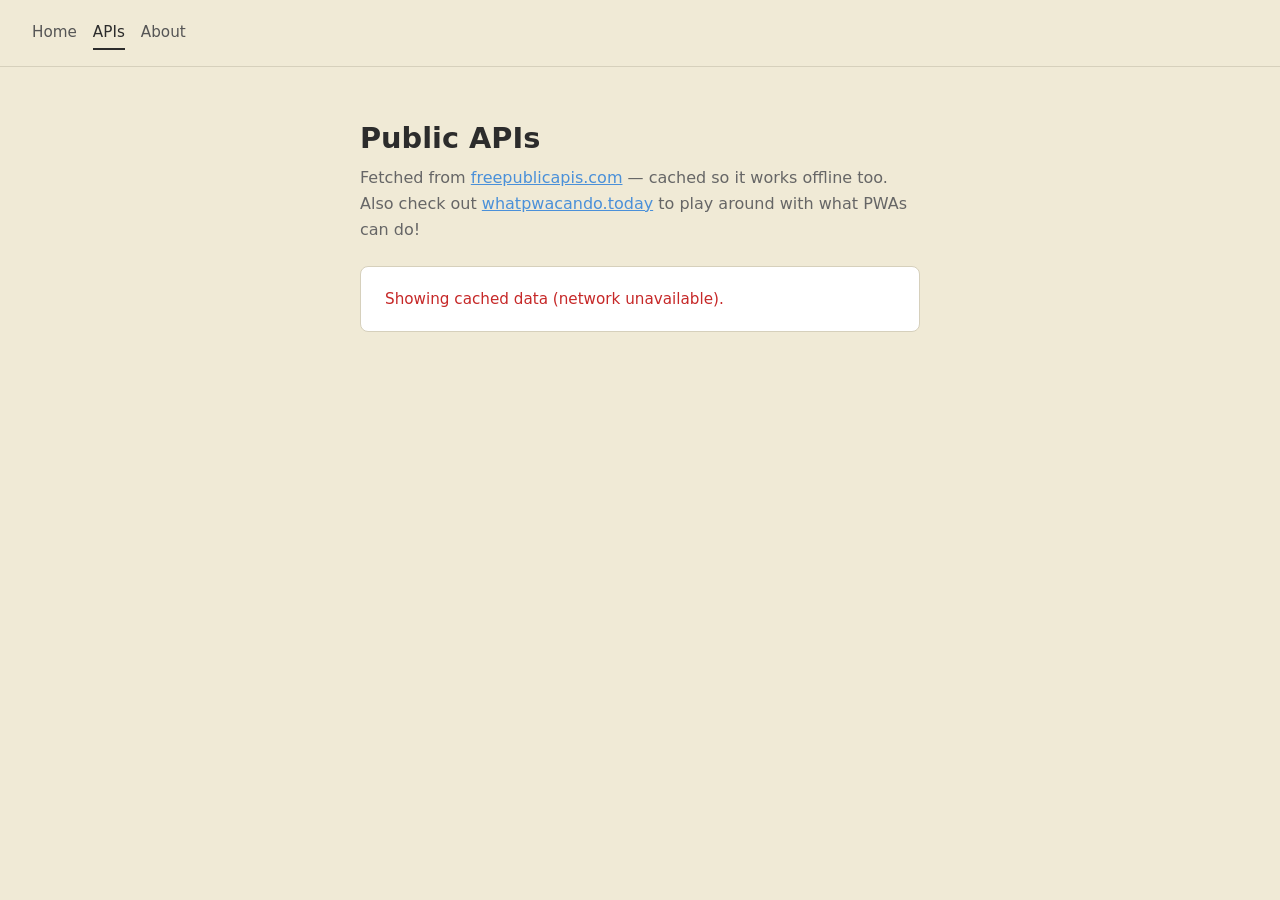
==== apis.html @ 33a72d1f "Initial commit" ====
<!doctype html>
<html lang="en">
  <head>
    <meta charset="UTF-8" />
    <meta name="viewport" content="width=device-width, initial-scale=1.0" />

    <!-- PWA: link to the web app manifest -->
    <link rel="manifest" href="manifest.json" />

    <!-- PWA: theme colour shown in the browser toolbar / OS task-switcher -->
    <meta name="theme-color" content="#4a90d9" />

    <!-- PWA: iOS-specific meta tags (Safari doesn't fully read manifest.json yet) -->
    <meta name="apple-mobile-web-app-capable" content="yes" />
    <meta
      name="apple-mobile-web-app-status-bar-style"
      content="black-translucent"
    />
    <meta name="apple-mobile-web-app-title" content="Simple PWA" />
    <link rel="apple-touch-icon" href="icons/icon-192.png" />

    <title>APIs — Simple PWA</title>
    <link rel="stylesheet" href="style.css" />
  </head>
  <body>
    <nav>
      <a href="index.html">Home</a>
      <a href="apis.html" class="active">APIs</a>
      <a href="about.html">About</a>
    </nav>

    <main>
      <h1>Public APIs</h1>
      <p>
        Fetched from
        <a href="https://freepublicapis.com" class="inline-link"
          >freepublicapis.com</a
        >
        — cached so it works offline too. Also check out
        <a href="https://whatpwacando.today" class="inline-link"
          >whatpwacando.today</a
        >
        to play around with what PWAs can do!
      </p>

      <div class="card" id="api-status-card">
        <p class="status" id="api-status">Loading APIs…</p>
        <p class="offline-note" id="offline-note" hidden>
          You are offline — showing cached data.
        </p>
      </div>

      <div id="api-list"></div>
    </main>

    <script src="app.js"></script>
    <script>
      const API_URL =
        "https://www.freepublicapis.com/api/apis?limit=10&sort=best";
      const listEl = document.getElementById("api-list");
      const apiStatusEl = document.getElementById("api-status");

      async function loadApis() {
        try {
          const res = await fetch(API_URL);
          const apis = await res.json();
          renderApis(apis);
          apiStatusEl.textContent =
            "Loaded " + apis.length + " APIs from the network.";
          apiStatusEl.classList.add("ok");
        } catch (err) {
          console.warn("Network fetch failed, trying cache…", err);
          apiStatusEl.textContent =
            "Showing cached data (network unavailable).";
          apiStatusEl.classList.add("no");
        }
      }

      function renderApis(apis) {
        listEl.innerHTML = "";
        apis.forEach((api) => {
          const card = document.createElement("div");
          card.className = "card api-card";
          card.innerHTML =
            "<h2>" +
            (api.emoji || "") +
            " " +
            escapeHtml(api.title) +
            "</h2>" +
            "<p>" +
            escapeHtml(api.description) +
            "</p>" +
            '<div class="api-meta">' +
            (api.health != null
              ? "<span>Health: " + api.health + "%</span>"
              : "") +
            (api.popularity != null
              ? "<span>Popularity: " + api.popularity + "</span>"
              : "") +
            "</div>";
          listEl.appendChild(card);
        });
      }

      function escapeHtml(str) {
        if (!str) return "";
        const div = document.createElement("div");
        div.textContent = str;
        return div.innerHTML;
      }

      loadApis();
    </script>
  </body>
</html>
---- style.css ----
* {
  margin: 0;
  padding: 0;
  box-sizing: border-box;
}

body {
  font-family: system-ui, -apple-system, sans-serif;
  min-height: 100vh;
  background: #f0ead6; /* eggshell */
  color: #2c2c2c;
  line-height: 1.6;
}

/* ── Navigation ───────────────────────────── */

nav {
  display: flex;
  gap: 1rem;
  padding: 1rem 2rem;
  border-bottom: 1px solid #d6d0bc;
}

nav a {
  text-decoration: none;
  color: #555;
  font-size: 0.95rem;
  padding: 0.25rem 0;
  border-bottom: 2px solid transparent;
  transition: color 0.2s, border-color 0.2s;
}

nav a:hover {
  color: #2c2c2c;
}

nav a.active {
  color: #2c2c2c;
  border-bottom-color: #2c2c2c;
}

/* ── Main content ─────────────────────────── */

main {
  max-width: 38rem;
  margin: 3rem auto;
  padding: 0 1.5rem;
}

h1 {
  font-size: 1.8rem;
  font-weight: 600;
  margin-bottom: 0.25rem;
}

main > p {
  color: #666;
  margin-bottom: 1.5rem;
}

h2 {
  font-size: 1rem;
  font-weight: 600;
  margin-bottom: 0.4rem;
}

/* ── Cards ────────────────────────────────── */

.card {
  background: #fff;
  border: 1px solid #d6d0bc;
  border-radius: 8px;
  padding: 1.25rem 1.5rem;
  margin-bottom: 1rem;
}

.card p,
.card ol {
  color: #555;
  font-size: 0.95rem;
}

.card ol {
  padding-left: 1.25rem;
}

.card ol li {
  margin-bottom: 0.3rem;
}

.card a {
  color: #4a90d9;
}

.card code {
  background: #f0ead6;
  padding: 0.1rem 0.35rem;
  border-radius: 3px;
  font-size: 0.9em;
}

/* ── Install button ───────────────────────── */

#install-btn {
  display: inline-block;
  padding: 0.6rem 1.4rem;
  margin-bottom: 1.5rem;
  font-size: 0.95rem;
  font-family: inherit;
  color: #fff;
  background: #2c2c2c;
  border: none;
  border-radius: 6px;
  cursor: pointer;
  transition: background 0.2s;
}

#install-btn:hover:not(:disabled) {
  background: #444;
}

#install-btn:disabled {
  background: #aaa;
  cursor: default;
  opacity: 0.7;
}

/* ── Status / offline badge ───────────────── */

.status {
  font-size: 0.9rem;
  color: #888;
}

.status.ok {
  color: #2e7d32;
}

.status.no {
  color: #c62828;
}

.offline-note {
  margin-top: 0.75rem;
  padding: 0.5rem 0.75rem;
  font-size: 0.85rem;
  background: #fff3cd;
  border: 1px solid #eed888;
  border-radius: 6px;
  color: #665d1e;
}

/* ── Inline links (outside cards) ─────────── */

.inline-link {
  color: #4a90d9;
}

/* ── API cards ────────────────────────────── */

.api-card h2 {
  font-size: 1.05rem;
  margin-bottom: 0.3rem;
}

.api-card p {
  font-size: 0.9rem;
  color: #555;
  margin-bottom: 0.6rem;
}

.api-meta {
  display: flex;
  flex-wrap: wrap;
  gap: 0.75rem;
  font-size: 0.8rem;
  color: #888;
}

.api-meta a {
  color: #4a90d9;
  text-decoration: none;
}

.api-meta a:hover {
  text-decoration: underline;
}
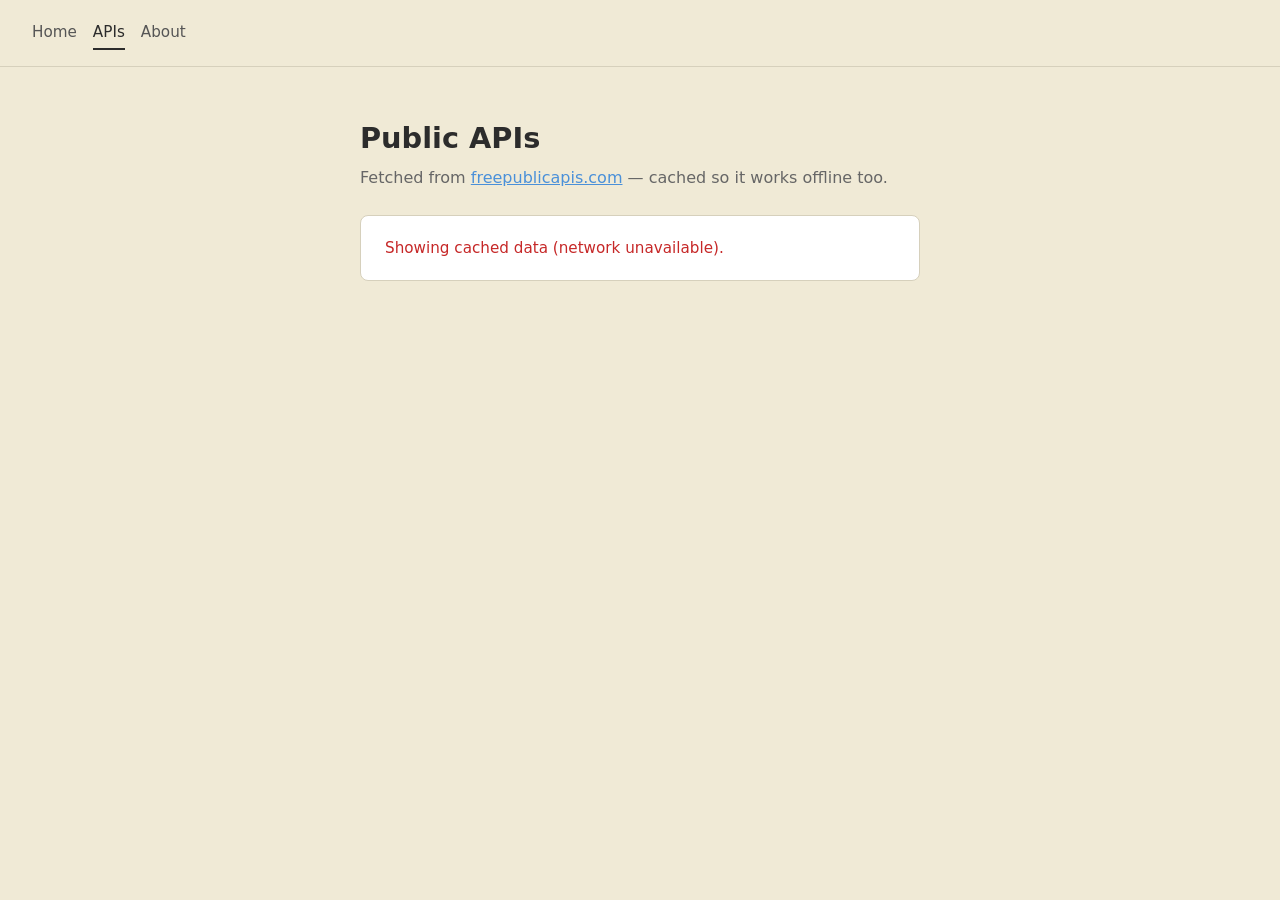
==== commit 984aefe1: "update readme" ====
--- a/apis.html
+++ b/apis.html
@@ -36,11 +36,7 @@
         <a href="https://freepublicapis.com" class="inline-link"
           >freepublicapis.com</a
         >
-        — cached so it works offline too. Also check out
-        <a href="https://whatpwacando.today" class="inline-link"
-          >whatpwacando.today</a
-        >
-        to play around with what PWAs can do!
+        — cached so it works offline too.
       </p>
 
       <div class="card" id="api-status-card">
@@ -63,11 +59,18 @@
       async function loadApis() {
         try {
           const res = await fetch(API_URL);
+          const fromCache = res.headers.get("X-From-SW-Cache") === "true";
           const apis = await res.json();
           renderApis(apis);
-          apiStatusEl.textContent =
-            "Loaded " + apis.length + " APIs from the network.";
-          apiStatusEl.classList.add("ok");
+          if (fromCache) {
+            apiStatusEl.textContent =
+              "Loaded " + apis.length + " APIs from cache (offline).";
+            apiStatusEl.classList.add("no");
+          } else {
+            apiStatusEl.textContent =
+              "Loaded " + apis.length + " APIs from the network.";
+            apiStatusEl.classList.add("ok");
+          }
         } catch (err) {
           console.warn("Network fetch failed, trying cache…", err);
           apiStatusEl.textContent =
